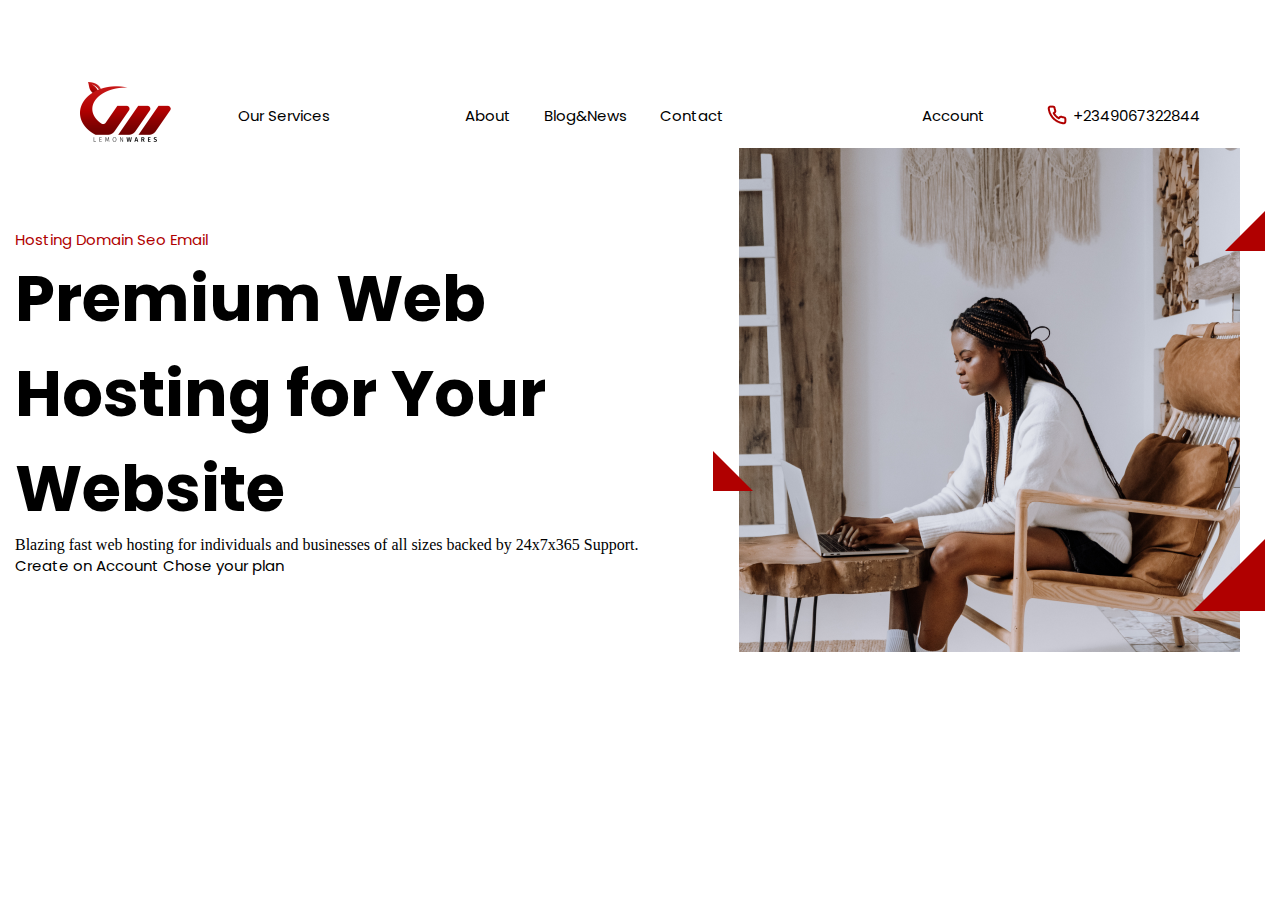
==== index.html @ 035a765e "first commit" ====
<!DOCTYPE html>
<html lang="en">
<head>
  <meta charset="UTF-8">
  <meta http-equiv="X-UA-Compatible" content="IE=edge">
  <meta name="viewport" content="width=device-width, initial-scale=1.0">
  <title>Document</title>

  <!--TextPageFonts-->

<link rel="preconnect" href="https://fonts.googleapis.com">
<link rel="preconnect" href="https://fonts.gstatic.com" crossorigin>
<link href="https://fonts.googleapis.com/css2?family=Poppins:ital,wght@0,100;0,200;0,300;0,400;0,500;0,600;0,700;0,800;0,900;1,100;1,200;1,300;1,400;1,500;1,600;1,700;1,800;1,900&display=swap" rel="stylesheet">

  <!--Style CSS-->

  <link rel="stylesheet" href="indexstyle.css">
</head>
<header>
  <!--NavBar-->
<nav>
    <div class="Logo">
      <ul>
       <a href="#"> <img src="Rectangle 3.png" alt="Logo"></a>
         <a href="#" class="ourServices">Our Services</a>
       </ul>
     </div>
     <div class="About">
      <ul>
        <a href="#">About</a>
      </ul>
      <ul class="space">
        <a href="#">Blog&News</a>
      </ul>
      <ul class="space">
        <a href="#">Contact</a>
      </ul>
     </div>
    <div class="Number">
      <ul class="account">
        <a href="#">Account</a>
      </ul>
      <ul>
       <img src="phone.png" alt="phone" class="phoneimg">
        <a href="#">+2349067322844</a>
      </ul>
    </div>
</nav>
</header>

<!--Hosting button-->


  <div class="Hero">
    <div class="Hero1part">
      <div class="navbartext">   
        <a href="#" class="navbartext">Hosting </a>
          <a href="#" class="navbartext">Domain</a>
          <a href="#" class="navbartext">Seo</a>
          <a href="#" class="navbartext">Email</a>
      </div>
      <div class="Hero1text">
        <p class="BoldText">Premium Web Hosting for Your Website</p>
      </div>
      <div class="Hero1text2">
        <p>Blazing fast web hosting for individuals and businesses of all sizes backed by 24x7x365 Support.</p>
      </div>
      <div class="Hero1Button">
        <a href="#"> Create on Account</a>
        <a href="#">Chose your plan</a>
      </div>
    </div>


  <div class="Hero2part">
    <img src="Group 6.png" alt="Group6">
  </div>
</div>

<body>
  
</body>
</html>
---- indexstyle.css ----
*{
  margin: 0;
  padding: 0;
  
}

/* NavBarCSS */

nav, ul {
  padding-top: 41px;
  display: flex;
  justify-content: center;
  align-items: center;
  text-decoration: none;
  font-family: 'Poppins', sans-serif;
  font-style: normal;
  color: #000000;
  font-size: 15px;
}

a {
  text-decoration: none;
  font-family: 'Poppins', sans-serif;
  font-style: normal;
  color: #000000;
  font-size: 15px;
}

.Logo {
  display: flex;
  justify-content: center;
  align-items: center;
}

.ourServices{
  padding-left: 66.19px;
}

.About {
  display: flex;
  justify-content: center;
  align-items: center;
  padding-left: 135px;
}

.space {
  padding-left: 33px;
}

.Number {
  display: flex;
  justify-content: center;
  align-items: center;
  padding-left: 198px;
}

.phoneimg {
  width: 20px;
  height: 20px;
  padding-left: 62px;
  padding-right: 6px;
}

/* Hero Page */

.Hero {
  max-width: 1300px;
  padding-right: 15px;
  padding-left: 15px;
  margin-right: auto;
  margin-left: auto;
  display: flex;
  flex-direction: row;
  justify-content: center;
  align-items: center;
}

.navbartext {
  font-family: 'Poppins', sans-serif;
  font-style: normal;
  font-size: 15px;
  color: #B00000;
}

.BoldText {
  font-family: 'Poppins', sans-serif;
  font-style: normal;
  font-weight: bold;
  font-size: 64px;
}
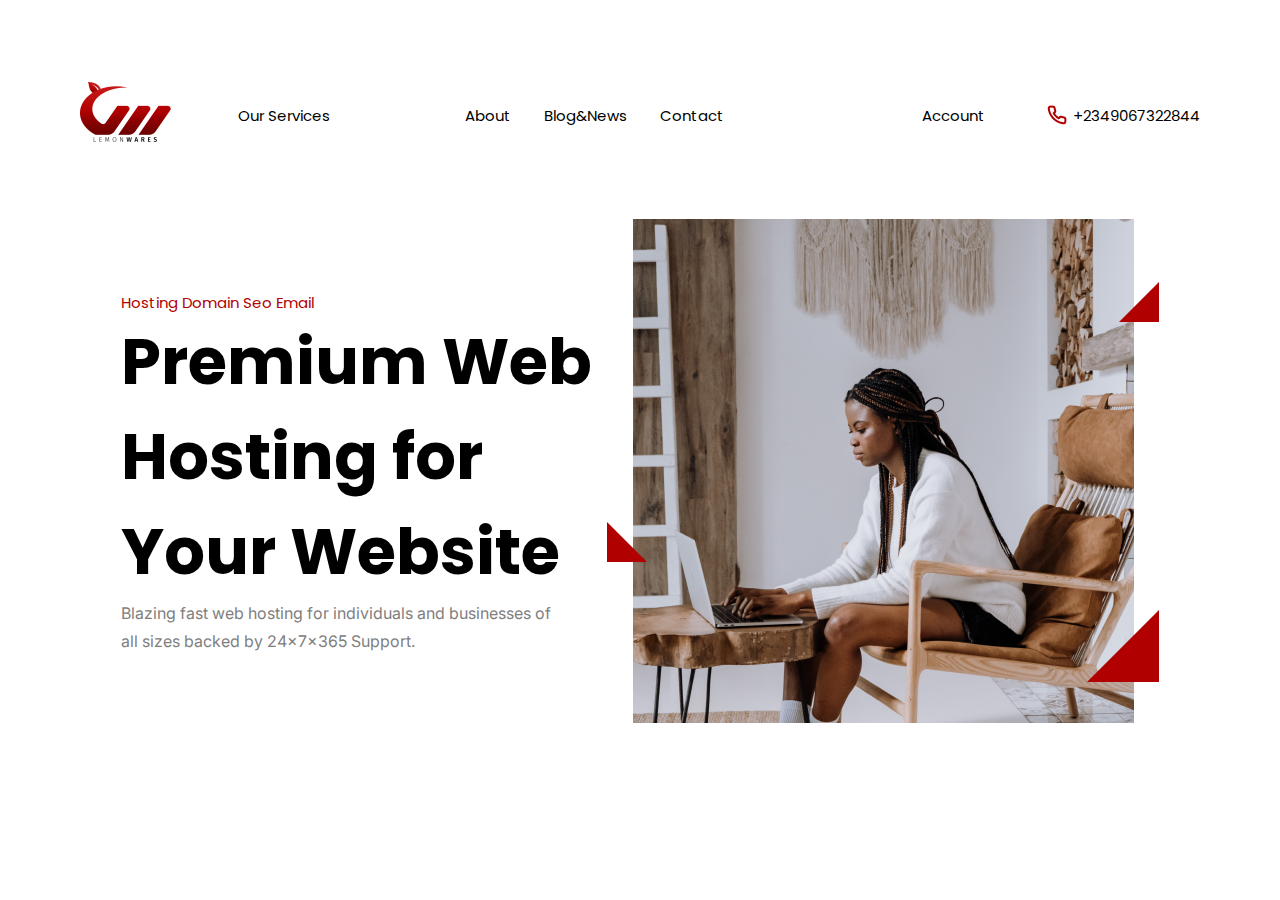
==== commit 62bdf398: "NewCommit1.1" ====
--- a/index.html
+++ b/index.html
@@ -4,9 +4,13 @@
   <meta charset="UTF-8">
   <meta http-equiv="X-UA-Compatible" content="IE=edge">
   <meta name="viewport" content="width=device-width, initial-scale=1.0">
-  <title>Document</title>
+  <title>LemonWares</title>
 
   <!--TextPageFonts-->
+  <link rel="preconnect" href="https://fonts.googleapis.com">
+  <link rel="preconnect" href="https://fonts.gstatic.com" crossorigin>
+  <link href="https://fonts.googleapis.com/css2?family=Inter:wght@300;400;500;600;700;800;900&display=swap" rel="stylesheet">
+  <!--Regular-->
 
 <link rel="preconnect" href="https://fonts.googleapis.com">
 <link rel="preconnect" href="https://fonts.gstatic.com" crossorigin>
@@ -63,12 +67,14 @@
         <p class="BoldText">Premium Web Hosting for Your Website</p>
       </div>
       <div class="Hero1text2">
-        <p>Blazing fast web hosting for individuals and businesses of all sizes backed by 24x7x365 Support.</p>
+        <p class="Blazing_Text">Blazing fast web hosting for individuals and businesses of all sizes backed by 24x7x365 Support.</p>
       </div>
-      <div class="Hero1Button">
+
+     <!-- Buttoane
+        <div class="Hero1Button">
         <a href="#"> Create on Account</a>
         <a href="#">Chose your plan</a>
-      </div>
+      </div>-->
     </div>
 
 
--- a/indexstyle.css
+++ b/indexstyle.css
@@ -1,7 +1,6 @@
 *{
   margin: 0;
   padding: 0;
-  
 }
 
 /* NavBarCSS */
@@ -64,9 +63,10 @@
 /* Hero Page */
 
 .Hero {
-  max-width: 1300px;
-  padding-right: 15px;
-  padding-left: 15px;
+  padding-top: 71px;
+  max-width: 1215px;
+  padding-right: 121px;
+  padding-left: 121px;
   margin-right: auto;
   margin-left: auto;
   display: flex;
@@ -89,3 +89,19 @@
   font-size: 64px;
 }
 
+.Hero1text2 {
+  width: 448px;
+}
+
+.Blazing_Text{
+
+  font-family: 'Inter', sans-serif;
+  font-weight: 400;
+  font-size: 16px;
+  font-style: normal;
+  line-height: 28px;
+  color: #808080;
+
+}
+
+
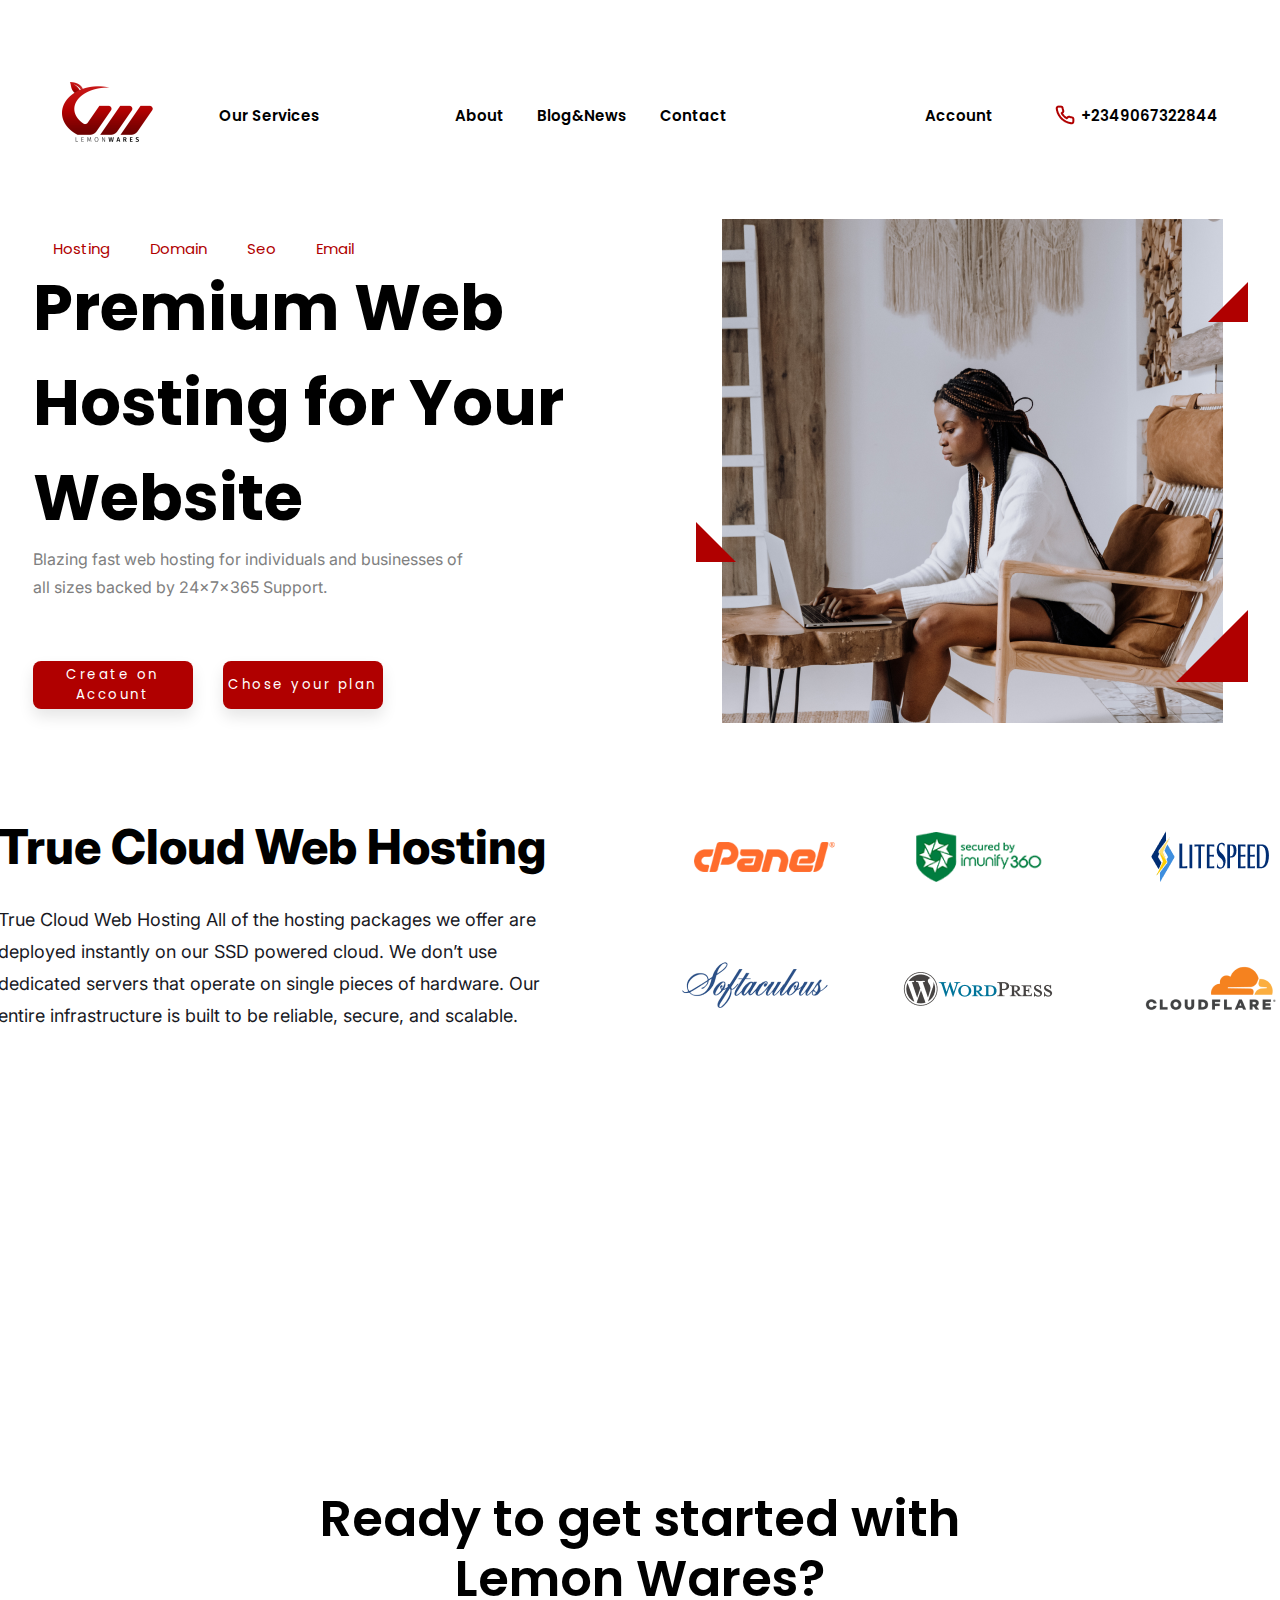
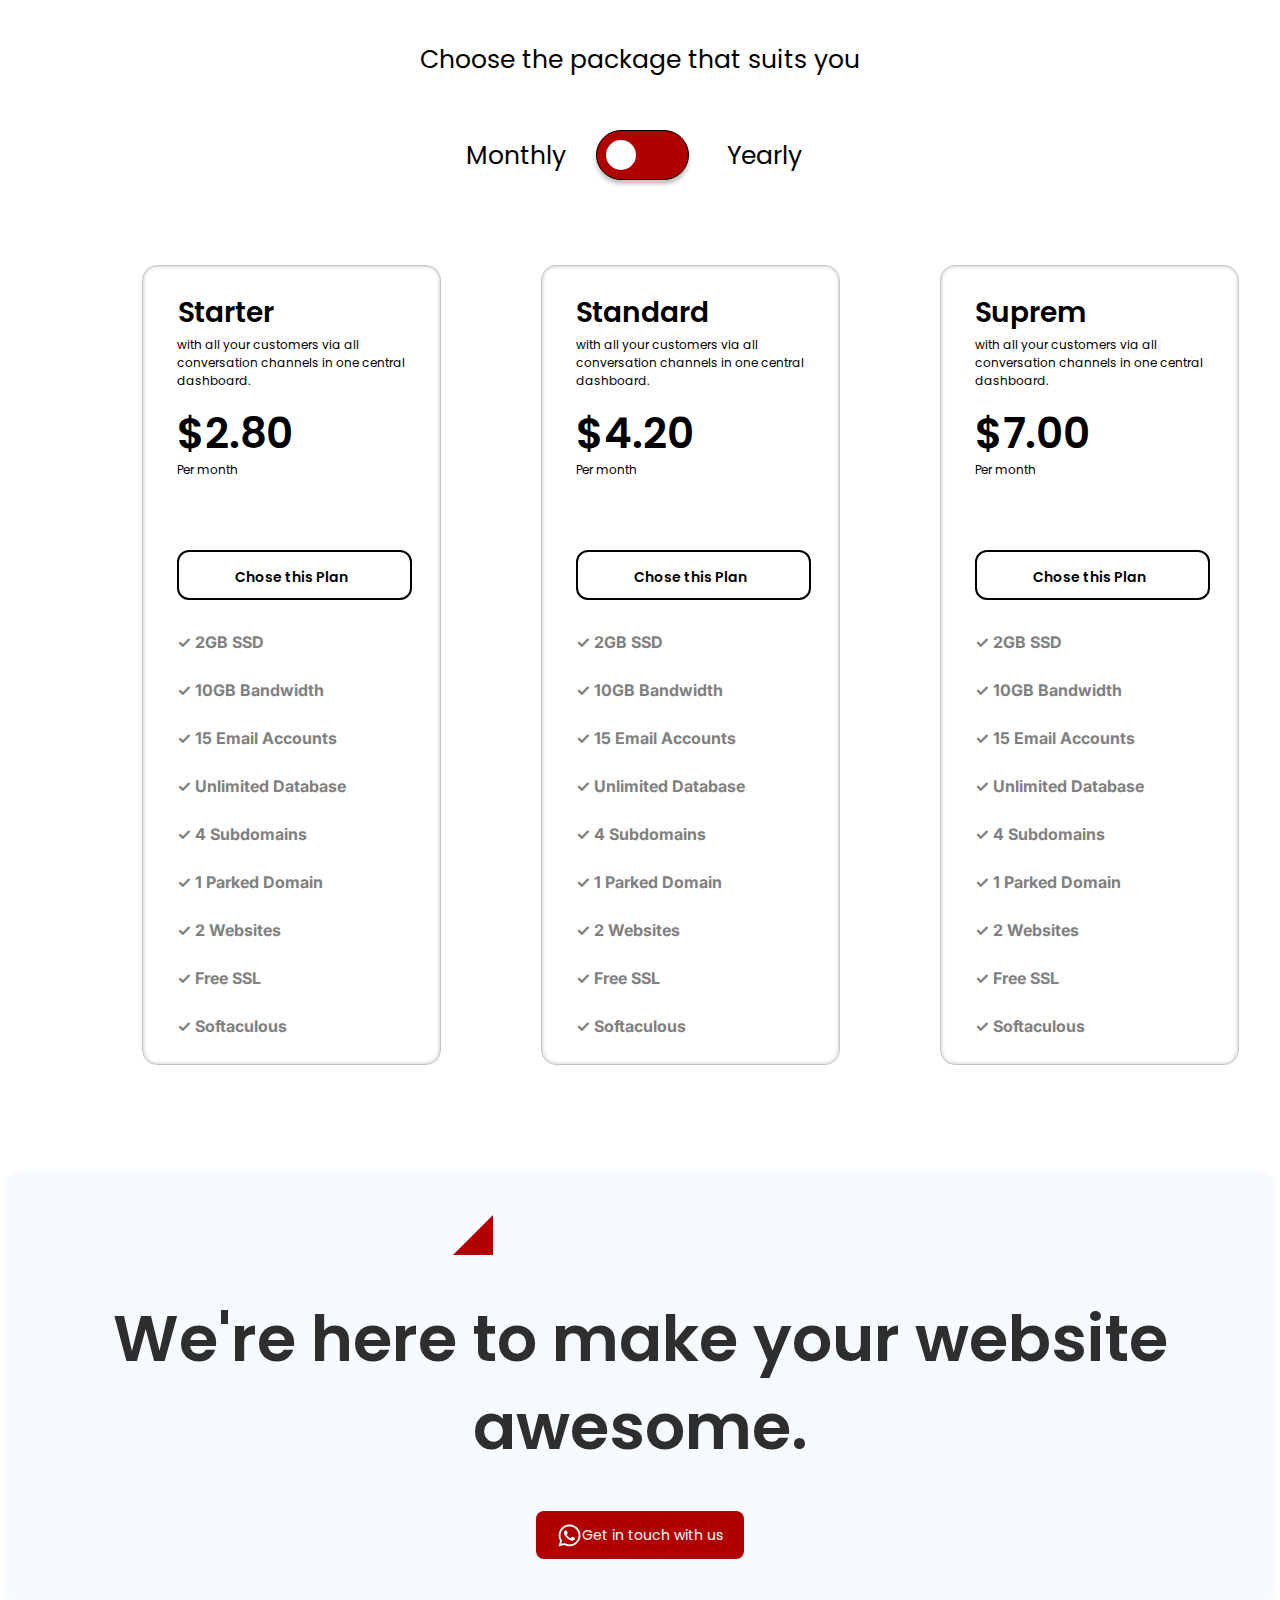
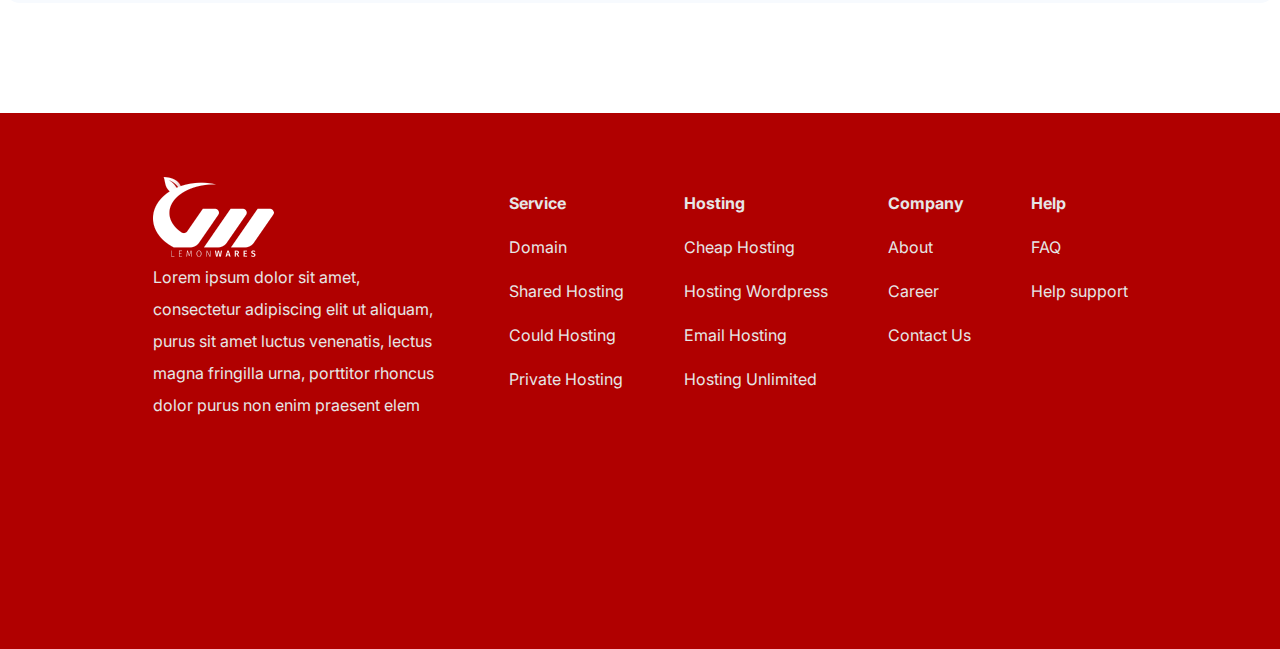
==== commit 1d2dc2ef: "JS" ====
--- a/index.html
+++ b/index.html
@@ -16,13 +16,14 @@
 <link rel="preconnect" href="https://fonts.gstatic.com" crossorigin>
 <link href="https://fonts.googleapis.com/css2?family=Poppins:ital,wght@0,100;0,200;0,300;0,400;0,500;0,600;0,700;0,800;0,900;1,100;1,200;1,300;1,400;1,500;1,600;1,700;1,800;1,900&display=swap" rel="stylesheet">
 
-  <!--Style CSS-->
+  <!--Style CSS, JS-->
 
   <link rel="stylesheet" href="indexstyle.css">
 </head>
 <header>
   <!--NavBar-->
-<nav>
+<nav class="FirstNav">
+  <div id="marker2"></div> 
     <div class="Logo">
       <ul>
        <a href="#"> <img src="Rectangle 3.png" alt="Logo"></a>
@@ -31,7 +32,7 @@
      </div>
      <div class="About">
       <ul>
-        <a href="#">About</a>
+        <a href="about.html.html">About</a>
       </ul>
       <ul class="space">
         <a href="#">Blog&News</a>
@@ -51,18 +52,23 @@
     </div>
 </nav>
 </header>
-
+<body>
 <!--Hosting button-->
 
 
   <div class="Hero">
-    <div class="Hero1part">
-      <div class="navbartext">   
-        <a href="#" class="navbartext">Hosting </a>
-          <a href="#" class="navbartext">Domain</a>
-          <a href="#" class="navbartext">Seo</a>
-          <a href="#" class="navbartext">Email</a>
-      </div>
+    <div class="Hero1part"> 
+
+        <nav class="navbartext">
+          <div id="marker"></div> 
+            <a href="#" class="Hero1menu" active-color = "#B00000">Hosting </a>
+            <a href="#"class="Hero1menu" active-color = "#B00000">Domain</a>
+            <a href="#"class="Hero1menu" active-color = "#B00000">Seo</a>
+            <a href="#"class="Hero1menu" active-color = "#B00000">Email</a>
+        </nav>
+
+        
+
       <div class="Hero1text">
         <p class="BoldText">Premium Web Hosting for Your Website</p>
       </div>
@@ -75,15 +81,215 @@
         <a href="#"> Create on Account</a>
         <a href="#">Chose your plan</a>
       </div>-->
+
+      <div class="Hero1Button">
+        
+        <a href="https://www.google.com/"><button class="button1"  > Create on Account</button></a>
+        <button class="button2"> Chose your plan</button>
+      </div>
     </div>
 
 
   <div class="Hero2part">
-    <img src="Group 6.png" alt="Group6">
-  </div>
-</div>
-
-<body>
+    <img src="Group 6.png" alt="Group6" width="552px" height="504">
+  </div>
+</div>
+
+<!--Cloud Web Hosting-->
+
+<div class="TrueClour">
+  <div class="TrueClourtext">
+    <h1 class="TrueClourText">
+      True Cloud Web  Hosting
+    </h1>
+    <p class="TrueClourParagraf"> 
+      True Cloud Web Hosting All of the hosting packages we offer are deployed instantly on our SSD powered cloud. We don’t use dedicated servers that operate on single pieces of hardware. Our entire infrastructure is built to be reliable, secure, and scalable.
+      
+      </p>
+  </div>
+  <div class="TrueClourImages">
+    <div class="PrimeImages">
+      <img src="cPanel_orange_RGB 1.png" alt="Logo" class="Logospace0">
+      <img src="secured-by-Imunify360-green 1.png" alt="LogoSecury" class="Logospace1">
+      <img src="litespeed-logo 1.png" alt="LogoLite" class="Logospace2">
+
+    </div>
+    <div class="TwoImages">
+      <img src="Rectangle 11.png" alt="Logo" class="Logospace6">
+      <img src="Rectangle 12.png" alt="Logo" class="Logospace4">
+      <img src="Rectangle 13.png" alt="Logo" class="Logospace5">
+    </div>
+  </div>
+</div>
+
+<!--Images-->
+
+<div class="WhyUs">
+  <div class="Uptime"> 
+    <img src="icn1 1.png" alt="icn1">
+    <h1 class="icntext">99.9% Uptime</h1>
+    <p class="icnparagraf" style="text-align: center;">We Keep Your Web build Online 24x7x365.
+      Downtime not only costs you lost visitors but also damages your reputation and search engine rankings.</p>
+  </div>
+
+  <div class="Ups">
+    <img src="Frame 1.png" alt="icn2">
+    <h1 class="icntext"> Blazing Fast Web Hosting</h1>
+    <p class="icnparagraf" style="text-align: center;">We Keep Your Web build Online 24x7x365.
+      Downtime not only costs you lost visitors but also damages your reputation and search engine rankings.</p>
+  </div>
+
+  <div class="SSL">
+    <img src="icn4 1.png" alt="icn3">
+    <h1 class="icntext"> Free SSL Certificates</h1>
+    <p class="icnparagraf" style="text-align: center;">We Keep Your Web build Online 24x7x365.
+      Downtime not only costs you lost visitors but also damages your reputation and search engine rankings.</p>
+  </div>
+
+  <div class="Magazin">
+  <img src="Frame 2.png" alt="icn4">
+  <h1 class="icntext"> 24x7 Friendly Support</h1>
+  <p class="icnparagraf" style="text-align: center;">We Keep Your Web build Online 24x7x365.
+    Downtime not only costs you lost visitors but also damages your reputation and search engine rankings.</p>
+  </div>
+</div>
+
+<div class="Pricing">
+  <div class="Pricing-Text">
+    <p>Ready to get started with 
+      Lemon Wares?</p>
+  </div>
+  <div class="Pricing-Text1">
+    Choose the package that suits you
+  </div>
+  <div class="LABEL">
+    <p class="text1">Monthly</p>
+    <input type="checkbox" class="checkbox" id="checkbox">
+    <label for="checkbox" class="label">
+      <div class="ball"></div>
+    </label>
+    <p class="text"> Yearly </p>
+  </div>
+
+<div class="part2starter">
+  <div class="starterbox">
+    <div class="starter" >
+      <p class="stext">Starter</p>
+      <p class="stext2">with all your customers via all conversation channels in one central dashboard.</p>
+      <p class="sdollar" id="sdollar">$2.80</p>
+      <p class="stext2" id="month">Per month</p>
+      <div class="buttonthisplan"><p class="chplan">Chose this Plan </p></div>
+      <div class="check-text">
+        <div class="textc">
+           <p class="textc1">&#10003  2GB SSD</p>
+           <p class="textc1">&#10003  10GB Bandwidth</p>
+           <p class="textc1">&#10003  15 Email Accounts</p>
+           <p class="textc1">&#10003  Unlimited Database</p>
+           <p class="textc1">&#10003  4 Subdomains</p>
+           <p class="textc1">&#10003  1 Parked Domain</p>
+           <p class="textc1">&#10003  2 Websites</p>
+           <p class="textc1">&#10003  Free SSL</p>
+          <p class="textc1">&#10003  Softaculous</p>
+        </div>
+      </div>
+    </div>
+  </div>
+
+  <div class="starterbox">
+    <div class="starter" >
+      <p class="stext">Standard</p>
+      <p class="stext2">with all your customers via all conversation channels in one central dashboard.</p>
+      <p class="sdollar" id="sdollar2">$4.20</p>
+      <p class="stext2" id="month2" >Per month</p>
+      <div class="buttonthisplan"><p class="chplan">Chose this Plan </p></div>
+      <div class="check-text">
+        <div class="textc">
+           <p class="textc1">&#10003  2GB SSD</p>
+           <p class="textc1">&#10003  10GB Bandwidth</p>
+           <p class="textc1">&#10003  15 Email Accounts</p>
+           <p class="textc1">&#10003  Unlimited Database</p>
+           <p class="textc1">&#10003  4 Subdomains</p>
+           <p class="textc1">&#10003  1 Parked Domain</p>
+           <p class="textc1">&#10003  2 Websites</p>
+           <p class="textc1">&#10003  Free SSL</p>
+          <p class="textc1">&#10003  Softaculous</p>
+        </div>
+      </div>
+    </div>
+  </div>
+
+  <div class="starterbox">
+    <div class="starter" >
+      <p class="stext">Suprem</p>
+      <p class="stext2">with all your customers via all conversation channels in one central dashboard.</p>
+      <p class="sdollar" id="sdollar3">$7.00</p>
+      <p class="stext2" id="month3" >Per month</p>
+      <div class="buttonthisplan"><p class="chplan">Chose this Plan </p></div>
+      <div class="check-text">
+        <div class="textc">
+           <p class="textc1">&#10003  2GB SSD</p>
+           <p class="textc1">&#10003  10GB Bandwidth</p>
+           <p class="textc1">&#10003  15 Email Accounts</p>
+           <p class="textc1">&#10003  Unlimited Database</p>
+           <p class="textc1">&#10003  4 Subdomains</p>
+           <p class="textc1">&#10003  1 Parked Domain</p>
+           <p class="textc1">&#10003  2 Websites</p>
+           <p class="textc1">&#10003  Free SSL</p>
+          <p class="textc1">&#10003  Softaculous</p>
+        </div>
+      </div>
+    </div>
+  </div>
+</div>
+
+</div>
+
+<div class="CTA">
+  <div class="CTABackground">  <div class="CTAImages"><p class="CTAtext">We're here to make your website awesome.</p></div>
+<button class="button"><img src="whatsapp.png" alt="img"><p class="buttontext">Get  in touch with us</p></button> </div>
+</div> 
+
+<footer>
   
+  <div class="footer">
+    <div class="logotext"><img src="Lemon Wares white Logo 1500px wide 1.png" alt="Images">
+      <p class="footertext">
+        Lorem ipsum dolor sit amet, consectetur adipiscing elit ut aliquam, purus sit amet luctus venenatis, lectus magna fringilla urna, porttitor rhoncus dolor purus non enim praesent elem
+      </p></div>
+      
+        <div class="Service">
+          <p class="Servicetext">Service</p>
+          <p class="Servicetexte">Domain</p>
+          <p class="Servicetexte">Shared Hosting</p>
+          <p class="Servicetexte">Could Hosting</p>
+          <p class="Servicetexte">Private Hosting</p>
+        </div>
+        <div class="Hosting">
+          <p class="Servicetext">Hosting</p>
+          <p class="Servicetexte">Cheap Hosting</p>
+          <p class="Servicetexte">Hosting Wordpress</p>
+          <p class="Servicetexte">Email Hosting</p>
+          <p class="Servicetexte">Hosting Unlimited</p>
+        </div>
+        <div class="Company">
+          <p class="Servicetext">Company</p>
+          <p class="Servicetexte">About</p>
+          <p class="Servicetexte">Career</p>
+          <p class="Servicetexte">Contact Us</p>
+        </div>
+        <div class="Help">
+          <p class="Servicetext">Help</p>
+          <p class="Servicetexte">FAQ</p>
+          <p class="Servicetexte">Help support</p>
+        </div>
+      
+    
+  </div>
+
+
+  
+</footer>
+<script src="indexjavascript.js"></script>
+
 </body>
 </html>--- a/indexstyle.css
+++ b/indexstyle.css
@@ -5,7 +5,7 @@
 
 /* NavBarCSS */
 
-nav, ul {
+.FirstNav, ul {
   padding-top: 41px;
   display: flex;
   justify-content: center;
@@ -15,6 +15,7 @@
   font-style: normal;
   color: #000000;
   font-size: 15px;
+  font-weight: 600;
 }
 
 a {
@@ -65,8 +66,8 @@
 .Hero {
   padding-top: 71px;
   max-width: 1215px;
-  padding-right: 121px;
-  padding-left: 121px;
+  padding-right: 15px;
+  padding-left: 15px;
   margin-right: auto;
   margin-left: auto;
   display: flex;
@@ -76,10 +77,29 @@
 }
 
 .navbartext {
+  position: relative;
+  display: flex;
+}
+
+.navbartext .Hero1menu {
   font-family: 'Poppins', sans-serif;
   font-style: normal;
   font-size: 15px;
   color: #B00000;
+  text-decoration: none;
+  margin: 0 20px;
+}
+
+.navbartext #marker {
+  position: absolute;
+  height: 3px;
+  left: 0;
+  width: 0%;
+  background: #B00000;
+  bottom: -8px;
+  transition: 0.5s;
+  border-radius: 4px;
+  
 }
 
 .BoldText {
@@ -104,4 +124,560 @@
 
 }
 
-
+.TrueClour {
+
+  padding-top: 88px;
+  max-width: 1280px;
+  padding-right: 15px;
+  padding-left: 15px;
+  margin-right: auto;
+  margin-left: auto;
+  display: flex;
+  flex-direction: row;
+  justify-content: center;
+}
+
+/* Images */
+.TwoImages {
+  display: flex;
+  flex-direction: row;
+  justify-content: center;
+  align-items: center;
+  padding-left: 77px;
+  padding-top: 59px;
+}
+
+.Logospace1{
+  margin-left: 81.23px;
+}
+
+.Logospace2{
+  margin-left: 106.58px;
+}
+.Logospace4{
+  margin-left: 53px;
+}
+
+.Logospace5{
+  margin-left: 77px;
+}
+
+.PrimeImages {
+  display: flex;
+  flex-direction: row;
+  justify-content: center;
+  align-items: center;
+  padding-left: 93px;
+  padding-top: 15px;
+}
+
+/* Text */
+
+.TrueClourText{
+
+  width: 594px;
+  height: 64px;
+  left: 74px;
+  top: 781px;
+  
+  font-family: 'Inter', sans-serif;
+  font-style: normal;
+  font-weight: 800;
+  font-size: 48px;
+  line-height: 64px;
+}
+
+.TrueClourParagraf {
+
+  width: 573px;
+  height: 224px;
+  left: 74px;
+  top: 836px;
+  
+  font-family: 'Inter', sans-serif;
+  font-style: normal;
+  font-weight: normal;
+  font-size: 18px;
+  line-height: 32px;
+  
+  color: #18191F;
+  padding-top: 25px;
+}
+
+/* Images */
+
+.WhyUs {
+  padding-top: 88px;
+  max-width: 1280px;
+  padding-right: 15px;
+  padding-left: 15px;
+  margin-right: auto;
+  margin-left: auto;
+  display: flex;
+  flex-direction: row;
+  justify-content: center;
+  opacity: 0;
+  transform: scale(0.1);
+  transition:all 3s ease-in-out;
+}
+
+.active {
+  opacity: 1;
+  transform: scale(1);
+}
+
+.Uptime, .Ups, .SSL, .Magazin {
+display: flex;
+flex-direction: column;
+justify-content: center;
+align-items: center;
+padding-left: 50;
+}
+
+.Ups, .SSL, .Magazin {
+  margin-left: 60px;
+}
+
+.icntext {
+  font-family: 'Poppins', sans-serif;
+  font-style: normal;
+  font-weight: 700;
+  font-size: 20px;
+  line-height: 30px;
+}
+
+.icnparagraf {
+  font-family: 'Poppins', sans-serif;
+  font-style: normal;
+  font-weight: 300;
+  font-size: 12px;
+  line-height: 18px;
+}
+
+/* Buttoane */
+
+.Hero1Button {
+  display: flex;
+  flex-direction: row;
+  margin-top: 60px;
+
+}
+
+.button1 {
+  width: 160px;
+  height: 48px;
+  font-family: 'Poppins', sans-serif;
+  font-style: normal;
+  font-weight: normal;
+ 
+  letter-spacing: 2.5px;
+  font-weight: normal;
+  color: #fff;
+  background-color: #B00000;
+  border: none;
+  border-radius: 8px;
+  box-shadow: 0px 8px 15px rgba(0, 0, 0, 0.1);
+  transition: all 0.3s ease 0s;
+  cursor: pointer;
+  outline: none;
+  }
+
+.button1:hover {
+  background-color: #c02d2D;
+  box-shadow: 0px 15px 20px rgba(192, 45, 45);
+  color: #fff;
+  transform: translateY(-7px);
+}
+
+.button2 {
+  margin-left: 30px;
+  width: 160px;
+  height: 48px;
+  font-family: 'Poppins', sans-serif;
+  font-style: normal;
+  font-weight: normal;
+  
+  letter-spacing: 2.5px;
+  font-weight: normal;
+  color: #fff;
+  background-color: #B00000;
+  border: none;
+  border-radius: 8px;
+  box-shadow: 0px 8px 15px rgba(0, 0, 0, 0.1);
+  transition: all 0.3s ease 0s;
+  cursor: pointer;
+  outline: none;
+  }
+
+.button2:hover {
+  background-color: #c02d2D;
+  box-shadow: 0px 15px 20px rgba(192, 45, 45);
+  color: #fff;
+  transform: translateY(-7px);
+}
+
+.Pricing {
+  padding-top: 71px;
+  max-width: 1097px;
+  padding-right: 15px;
+  padding-left: 15px;
+  margin-right: auto;
+  margin-left: auto;
+  display: flex;
+  flex-direction: column;
+  justify-content: center;
+  align-items: center;
+}
+
+.LABEL {
+  padding-top: 58px ;
+  display: flex;
+  flex-direction: row;
+  justify-content: center;
+  align-items: center;
+}
+
+.Pricing-Text {
+width: 650px;
+height: 120px;
+left: 125px;
+top: 0px;
+font-family: 'Poppins', sans-serif;
+font-style: normal;
+font-weight: 600;
+font-size: 50px;
+line-height: 60px;
+text-align: center;
+color: #000000;
+
+}
+
+.Pricing-Text1 {
+padding-top: 38px;
+width: 464px;
+height: 25px;
+left: 212px;
+top: 158px;
+font-family: 'Poppins', sans-serif;
+font-style: normal;
+font-weight: normal;
+font-size: 25px;
+line-height: 25px;
+text-align: center;
+color: #000000;
+}
+
+.checkbox {
+  opacity: 0;
+  position: absolute;
+}
+
+.checkbox:checked + .label .ball {
+ transform: translateX(45px);
+}
+
+.label {
+  background-color: #B00000 ;
+  display: flex;
+  align-items: center;
+  justify-content: space-between;
+  border-radius: 73px;
+  position: relative;
+  height: 50px;
+  width: 93px;
+  border: 1px solid #000000;
+  box-sizing: border-box;
+  box-shadow: 0px 4px 4px rgba(0, 0, 0, 0.25);
+}
+
+.text, .text1 {
+width: 99px;
+height: 25px;
+left: 270px;
+top: 251px;
+font-family: 'Poppins', sans-serif;
+font-style: normal;
+font-weight: normal;
+font-size: 25px;
+line-height: 25px;
+text-align: center;
+color: #000000;
+}
+
+.text {
+  margin-left: 26px;
+}
+
+.text1 {
+  margin-right: 31px;
+}
+.ball {
+  background-color: #fff;
+  border-radius: 50%;
+  margin-left: 9px;
+  height: 30px;
+  width: 30px;
+  transition: 0.2s linear;
+}
+
+
+.starter {
+width: 299px;
+height: 716px;
+left: 0px;
+top: 496px;
+margin-top: 34px;
+margin-left: 34px;
+}
+
+.stext {
+  width: 98px;
+height: 25px;
+left: 34px;
+top: 34px;
+
+font-family: 'Poppins', sans-serif;
+font-style: normal;
+font-weight: 600;
+font-size: 28px;
+line-height: 25px;
+/* identical to box height, or 89% */
+
+text-align: center;
+
+color: #000000;
+}
+
+.stext2 {
+  margin-top: 11px;
+  width: 237px;
+height: 54px;
+left: 35px;
+top: 70px;
+
+font-family: 'Poppins', sans-serif;
+font-style: normal;
+font-weight: normal;
+font-size: 12px;
+line-height: 18px;
+/* or 150% */
+
+
+color: #000000;
+}
+
+.sdollar {
+margin-top: 28px;
+width: 117px;
+height: 32px;
+left: 37px;
+top: 152px;
+
+font-family: 'Poppins', sans-serif;
+font-style: normal;
+font-weight: 600;
+font-size: 42px;
+line-height: 32px;
+/* identical to box height, or 76% */
+
+
+color: #000000;
+}
+
+.buttonthisplan {
+margin-top: 35px;
+width: 235px;
+height: 50px;
+left: 35px;
+top: 244px;
+
+background: #FFFFFF;
+border: 2px solid #000000;
+box-sizing: border-box;
+border-radius: 12px;
+}
+
+.chplan {
+margin-top: 9px;
+margin-left: 56px;
+width: 119px;
+height: 32px;
+left: 91px;
+top: 253px;
+
+font-family: 'Poppins', sans-serif;
+font-style: normal;
+font-weight: 600;
+font-size: 14px;
+line-height: 32px;
+
+text-align: center;
+
+display: flex;
+align-items: center;
+}
+
+.textc1 {
+
+height: 48px;
+left: 48px;
+top: 0px;
+
+font-family: 'Inter', sans-serif;
+font-style: normal;
+font-weight: bold;
+font-size: 16px;
+line-height: 15px;
+
+font-feature-settings: 'pnum' on, 'lnum' on;
+
+color: #808080;
+
+}
+
+.check-text {
+ margin-top: 35px;
+}
+
+.part2starter {
+  margin-top: 85px;
+  display: flex;
+  flex-direction: row;
+  justify-content: center;
+  align-items: center;
+}
+
+.starterbox {
+  margin-left: 100px;
+width: 299px;
+height: 800px;
+left: 0px;
+top: 0px;
+
+background: #FFFFFF;
+border: 1.5px solid #C4C4C4;
+box-sizing: border-box;
+box-shadow: inset 0px 0px 4px rgba(0, 0, 0, 0.25);
+border-radius: 15px;
+
+}
+
+.CTA {
+padding-top: 106px;
+display: flex;
+justify-content: center;
+align-items: center;
+
+
+}
+
+.CTABackground {
+display: flex;
+flex-direction: column;
+justify-content: center;
+align-items: center;
+width: 1272px;
+height: 432px;
+background: #F7FAFE;
+border-radius: 16px;
+
+}
+
+.CTAImages {
+  background-image: url("Elements.png");
+  
+}
+
+.CTAtext {
+padding-top: 80px;
+font-family: 'Poppins', sans-serif;
+font-style: normal;
+font-weight: 600;
+font-size: 64px;
+line-height: 88px;
+text-align: center;
+color: #2E2E2E;
+}
+
+.button {
+  margin-top: 40px ;
+  display: flex;
+  flex-direction: row;
+  justify-content: center;
+  align-items: center;
+  border-bottom: none;
+  width: 208px;
+  height: 48px;
+  border: none;
+  
+  background: #B00000;
+  border-radius: 8px;
+
+}
+
+.logotext {
+  padding-top: 64px;
+}
+
+.buttontext {
+
+  left: 50px;
+  top: 12px;
+  font-family: 'Poppins', sans-serif;
+  font-style: normal;
+  font-weight: normal;
+  font-size: 14px;
+  line-height: 24px;
+  color: #FFFFFF;
+}
+
+footer {
+margin-top: 110px;
+background-color: #B00000;
+width: 100%;
+height: 536px;
+
+}
+.footer{
+  display: flex;
+  flex-direction: row;
+  justify-content: center;
+ 
+}
+
+.footertext {
+
+  width: 296px;
+  height: 160px; 
+  font-family: 'Inter', sans-serif;
+  font-style: normal;
+  font-weight: normal;
+  font-size: 16px;
+  line-height: 32px;
+  
+  color: #E6E6E6;
+
+}
+
+.Servicetext {
+padding-top: 80px;
+font-family: 'Inter', sans-serif;
+font-style: normal;
+font-weight: bold;
+font-size: 16px;
+
+color: #E6E6E6;
+}
+
+.Servicetexte {
+  margin-top: 24px;
+  font-family: 'Inter', sans-serif;
+  font-style: normal;
+  font-weight: normal;
+  font-size: 16px;
+  color: #E6E6E6;
+}
+
+.Service, .Hosting, .Company, .Help {
+  padding-left: 60px;
+}